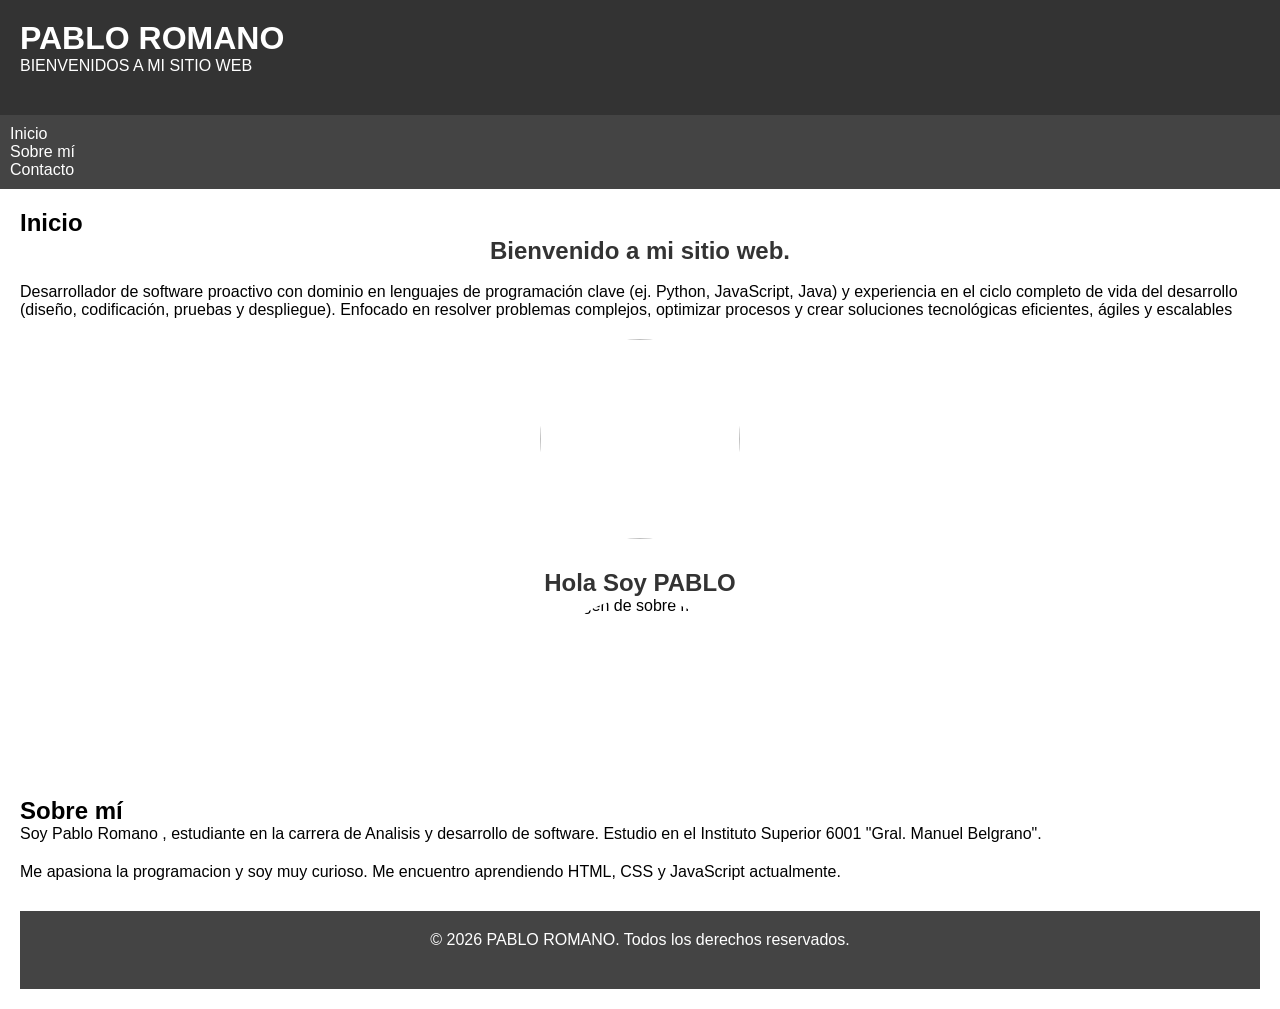
==== index.html @ 84e3b605 "formulario de contacto" ====
<!doctype html>

<html lang="es">
  <head>
    <meta charset="UTF-8" />

    <meta name="viewport" content="width=device-width, initial-scale=1.0" />

    <title>TP1-MI-SITIO-WEB</title>
  
  
  <link rel="stylesheet" href="estilo.css">
  <link href="https://googleapis.com" rel="stylesheet">
</head>

  <body>
    <header>
      <h1>PABLO ROMANO</h1>

      <p>BIENVENIDOS A MI SITIO  WEB </p>
    </header>
<nav>
        <ul>
            <li><a href="index.html#inicio">Inicio</a></li>
            <li><a href="index.html#sobre-mi">Sobre mí</a></li>
            <li><a href="contacto.html#contacto">Contacto</a></li>
        </ul>
    </nav>
<main>
        <section id="inicio" class="section-container">
            <div>
                <h1 class="title">Inicio</h1>
                <h2>Bienvenido a mi sitio web.</h2>
                <p>
                    <br>
                    Desarrollador de software proactivo con dominio en lenguajes de programación clave (ej. Python, JavaScript, Java) y experiencia en el ciclo completo de vida del desarrollo (diseño, codificación, pruebas y despliegue). Enfocado en resolver problemas complejos, optimizar procesos y crear soluciones tecnológicas eficientes, ágiles y escalables
                    </br>
                </p>
            </div>
            <DIV>
                <picture>
                    <div class="contenedor">
                    <img src="https://cdn.pixabay.com/photo/2021/08/04/13/06/software-developer-6521720_1280.jpg">
                    </div>
                </picture>
            </DIV>
            </section>
        <section id="sobre-mi" class="section-container">
            <div>
                
                <div class="picture-profile-container"> 
                    <h2>Hola Soy PABLO</h2>
                    <div class="contenedor">
                    <img src="https://img.freepik.com/foto-gratis/collaje-antecedentes-programacion_23-2149901789.jpg?semt=ais_hybrid&w=740&q=80" alt="Imagen de sobre mí">
                    </div>
                </div>
<div>
                <h1 class="title">Sobre mí</h1>
                 <p>Soy Pablo Romano , estudiante en la carrera de Analisis y desarrollo de software. Estudio en el Instituto Superior 6001 "Gral. Manuel Belgrano".</p>
                 <p>Me apasiona la programacion y soy muy curioso. Me encuentro aprendiendo HTML, CSS y JavaScript actualmente.</p>
            </div>
            
        </section>
        
    <footer>
        <p>&copy; 2026 PABLO ROMANO. Todos los derechos reservados.</p>
    </footer>
</body>
</html>
---- estilo.css ----
*, *::before, *::after { box-sizing: border-box; margin: 0; padding: 0; }
*{
    box-sizing: border-box;
    margin: 0;
    padding: 0;
}
body{
    
    /* Si elegiste Inter */
    font-family: 'Inter', sans-serif;
    
    /* Si elegiste Montserrat */
    /* font-family: 'Montserrat', sans-serif; */
}


header{
    background-color: #333333;
    color: white;
    padding: 20px;
}
nav{
    background-color: #444444;
    padding: 10px;
}
nav a {
    color: white;
    text-decoration: none;
    margin-right: 15px;

}
nav a:hover{
    color: yellow;
}
footer{
    background-color: #444444;
    color: white;
    padding: 20px;
    text-align: center;
}
main{
    padding: 20px;
}
section{
    margin-bottom: 30px;
}
h2{
    color:#333333
}
p{
    margin-bottom: 20px;
}
img{
    width: 200px;
    height: 200px;
    object-fit: cover;
    border-radius: 50%;
}
.contenedor{
    display: flex;
    justify-content: center;
}
h2{
    text-align: center;
}
/* Borde verde cuando el campo es válido */

input:valid {

border: 2px solid #16A34A;

background-color: #F0FFF4;

}

/* Borde rojo cuando el campo es inválido */

input:invalid {

border: 2px solid #DC2626;

background-color: #FEF2F2;

}
/* (d) Estilos generales del formulario */
form {
    max-width: 450px;
    margin: 20px auto;
    padding: 20px;
    background-color: #ffffff;
    border-radius: 12px;
    box-shadow: 0 4px 10px rgba(0, 0, 0, 0.1);
    font-family: 'Segoe UI', Tahoma, Geneva, Verdana, sans-serif;
}

label {
    display: block;
    margin-bottom: 8px;
    font-weight: 600;
    color: #444;
}

input, textarea, select {
    width: 100%; /* (d) Ancho al 100% */
    padding: 12px; /* (d) Padding interno */
    margin-bottom: 15px;
    border: 2px solid #ddd;
    border-radius: 8px; /* (d) Border-radius */
    font-size: 16px;
    box-sizing: border-box; /* Para que el padding no desborde el ancho */
    transition: all 0.3s ease; /* Transición suave para todos los cambios */
}

/* (c) Estilos para input:focus */
input:focus, textarea:focus, select:focus {
    outline: none;
    border-color: #3498db; /* Borde azul */
    box-shadow: 0 0 8px rgba(52, 152, 219, 0.3); /* Box-shadow sutil */
}

/* (a) Estilos para input:valid */
/* El campo se pone verde solo cuando la validación de HTML5 es exitosa */
input:valid, textarea:valid {
    border-color: #2ecc71; /* Borde verde */
    background-color: #f0fff4; /* Fondo verde claro */
}

/* (b) Estilos para input:invalid */
/* :not(:placeholder-shown) evita que el campo esté rojo antes de que el usuario escriba */
input:invalid:not(:placeholder-shown), 
textarea:invalid:not(:placeholder-shown) {
    border-color: #e74c3c; /* Borde rojo */
    background-color: #fff5f5; /* Fondo rojo claro */
}

/* Estilo para el botón de envío */
button {
    width: 100%;
    padding: 14px;
    background-color: #3498db;
    color: white;
    border: none;
    border-radius: 8px;
    font-size: 18px;
    font-weight: bold;
    cursor: pointer;
    transition: background 0.3s;
}

button:hover {
    background-color: #2980b9;
}
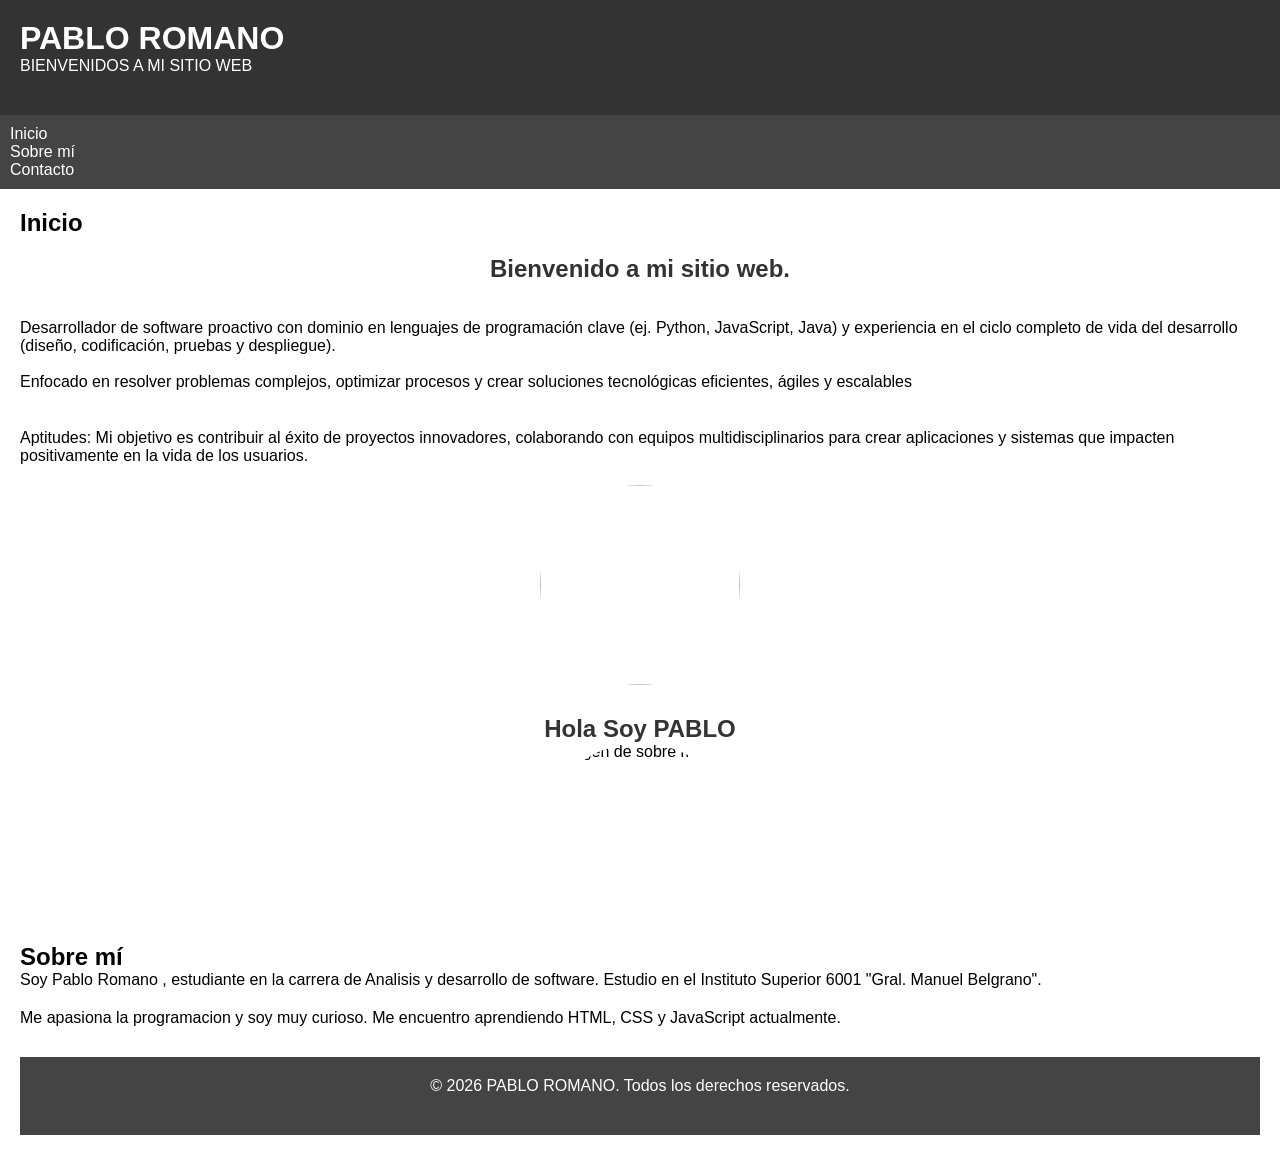
==== commit 70745734: "finalizar detalles tecnicos de pagina principal" ====
--- a/index.html
+++ b/index.html
@@ -30,11 +30,19 @@
         <section id="inicio" class="section-container">
             <div>
                 <h1 class="title">Inicio</h1>
-                <h2>Bienvenido a mi sitio web.</h2>
+                <br><h2>Bienvenido a mi sitio web.</h2>
+               </br>
                 <p>
                     <br>
-                    Desarrollador de software proactivo con dominio en lenguajes de programación clave (ej. Python, JavaScript, Java) y experiencia en el ciclo completo de vida del desarrollo (diseño, codificación, pruebas y despliegue). Enfocado en resolver problemas complejos, optimizar procesos y crear soluciones tecnológicas eficientes, ágiles y escalables
+                    Desarrollador de software proactivo con dominio en lenguajes de programación clave (ej. Python, JavaScript, Java) y experiencia en el ciclo completo de vida del desarrollo (diseño, codificación, pruebas y despliegue). 
                     </br>
+                    <br>
+                    Enfocado en resolver problemas complejos, optimizar procesos y crear soluciones tecnológicas eficientes, ágiles y escalables
+                    </br>
+                </p>
+                <p>
+                    <br>
+                   Aptitudes: Mi objetivo es contribuir al éxito de proyectos innovadores, colaborando con equipos multidisciplinarios para crear aplicaciones y sistemas que impacten positivamente en la vida de los usuarios.
                 </p>
             </div>
             <DIV>
--- a/estilo.css
+++ b/estilo.css
@@ -152,3 +152,33 @@
 button:hover {
     background-color: #2980b9;
 }
+/* Estilos para cuando el campo es obligatorio y está vacío o mal escrito */
+input:focus:invalid {
+    border: 2px solid #ff4d4d;
+    background-color: #fff5f5;
+    outline: none;
+}
+
+/* Estilos para cuando el dato ingresado es correcto */ commit atomico cambio style*/
+input:focus:valid {
+    border: 2px solid #2ecc71;
+    background-color: #f0fff4;
+    outline: none;
+}
+
+/* Opcional: Agregar un icono o mensaje debajo si querés sumar más estética */
+input:invalid + span::before {
+    content: '✖';
+    color: #ff4d4d;
+    margin-left: 5px;
+}
+
+input:valid + span::before {
+    content: '✔';
+    color: #2ecc71;
+    margin-left: 5px;
+}
+form { background: white; padding: 2rem; border-radius: 12px; box-shadow: 0 10px 25px rgba(0,0,0,0.1); }
+/*contenedor de sombras*/
+input:focus { border-color: #4A90E2; background: white; box-shadow: 0 0 0 4px rgba(74, 144, 226, 0.1); }
+/*foco interactivo*/
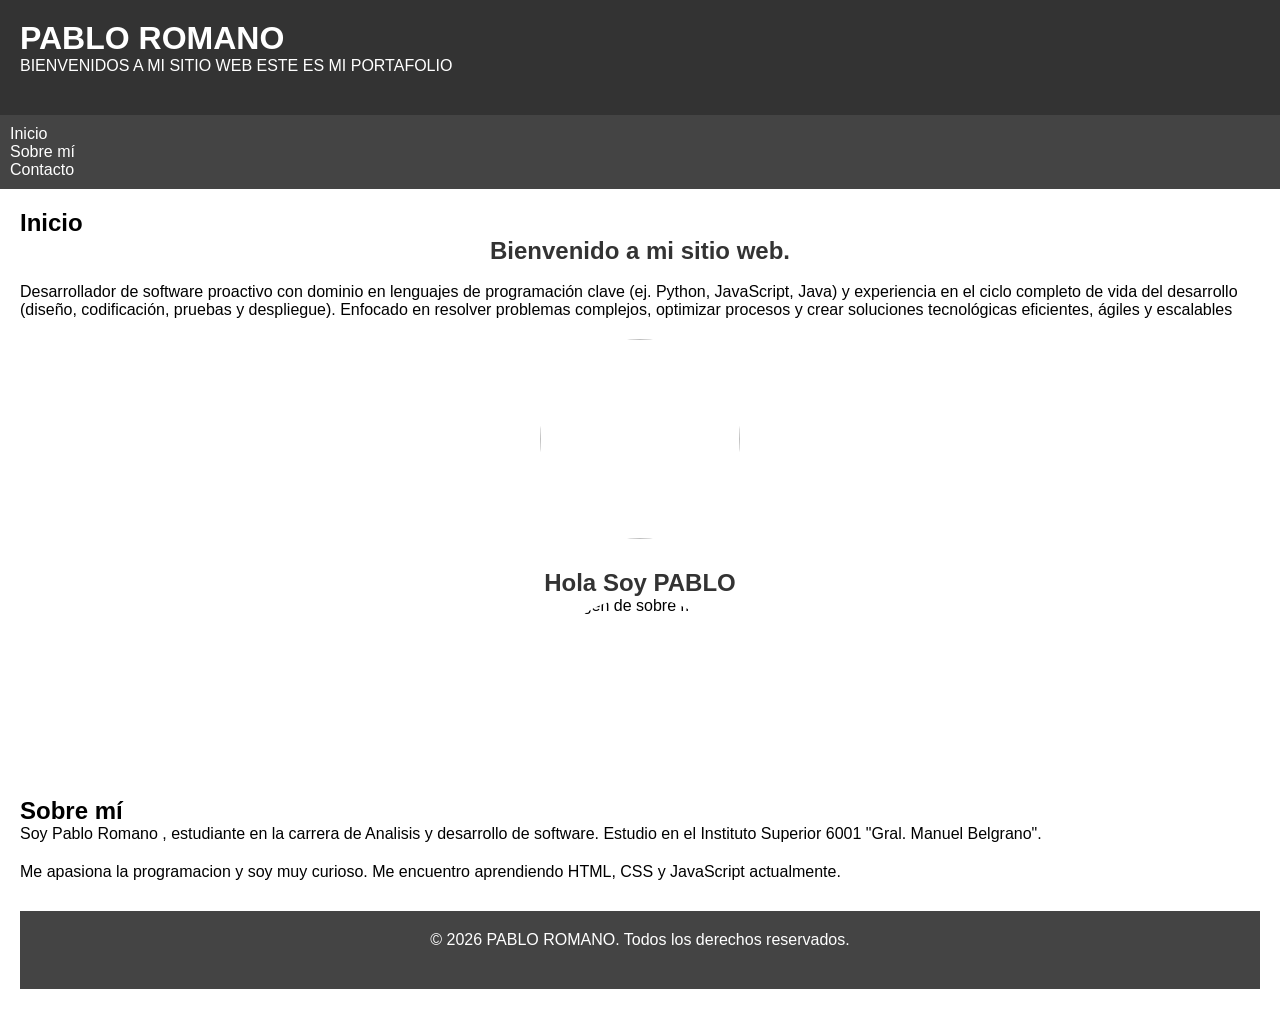
==== commit 51a5a75f: "cambio de titulo" ====
--- a/index.html
+++ b/index.html
@@ -17,7 +17,7 @@
     <header>
       <h1>PABLO ROMANO</h1>
 
-      <p>BIENVENIDOS A MI SITIO  WEB </p>
+      <p>BIENVENIDOS A MI SITIO  WEB  ESTE ES MI PORTAFOLIO </p>
     </header>
 <nav>
         <ul>
@@ -30,19 +30,11 @@
         <section id="inicio" class="section-container">
             <div>
                 <h1 class="title">Inicio</h1>
-                <br><h2>Bienvenido a mi sitio web.</h2>
-               </br>
+                <h2>Bienvenido a mi sitio web.</h2>
                 <p>
                     <br>
-                    Desarrollador de software proactivo con dominio en lenguajes de programación clave (ej. Python, JavaScript, Java) y experiencia en el ciclo completo de vida del desarrollo (diseño, codificación, pruebas y despliegue). 
+                    Desarrollador de software proactivo con dominio en lenguajes de programación clave (ej. Python, JavaScript, Java) y experiencia en el ciclo completo de vida del desarrollo (diseño, codificación, pruebas y despliegue). Enfocado en resolver problemas complejos, optimizar procesos y crear soluciones tecnológicas eficientes, ágiles y escalables
                     </br>
-                    <br>
-                    Enfocado en resolver problemas complejos, optimizar procesos y crear soluciones tecnológicas eficientes, ágiles y escalables
-                    </br>
-                </p>
-                <p>
-                    <br>
-                   Aptitudes: Mi objetivo es contribuir al éxito de proyectos innovadores, colaborando con equipos multidisciplinarios para crear aplicaciones y sistemas que impacten positivamente en la vida de los usuarios.
                 </p>
             </div>
             <DIV>
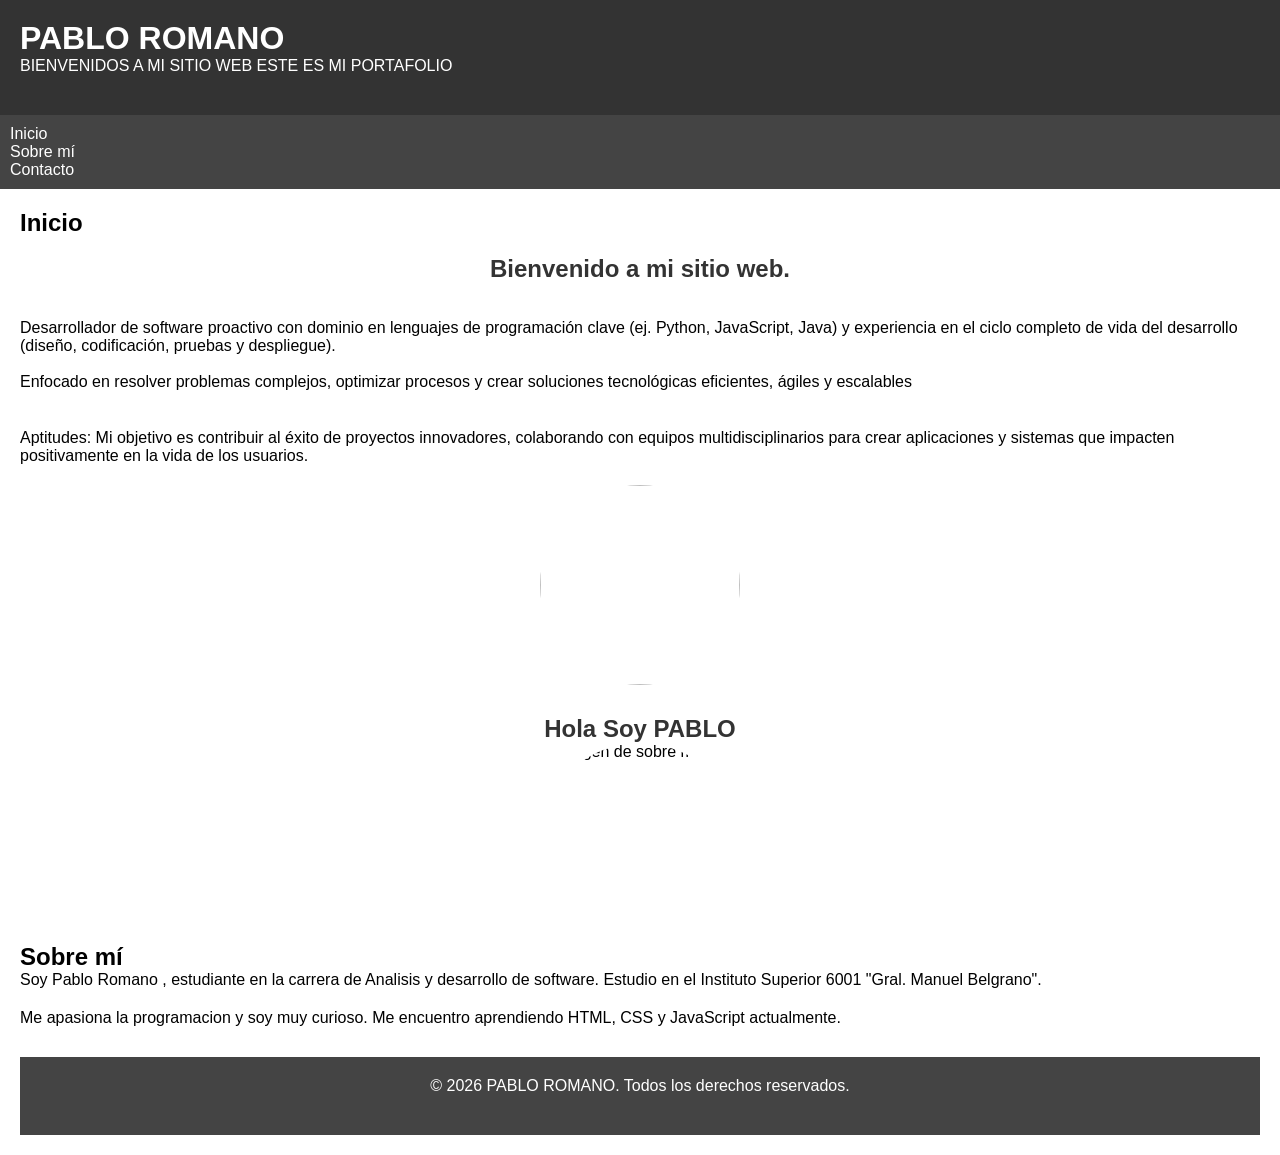
==== commit f8809a15: "Merge branch 'feature/formulario-contacto'" ====
--- a/index.html
+++ b/index.html
@@ -30,11 +30,19 @@
         <section id="inicio" class="section-container">
             <div>
                 <h1 class="title">Inicio</h1>
-                <h2>Bienvenido a mi sitio web.</h2>
+                <br><h2>Bienvenido a mi sitio web.</h2>
+               </br>
                 <p>
                     <br>
-                    Desarrollador de software proactivo con dominio en lenguajes de programación clave (ej. Python, JavaScript, Java) y experiencia en el ciclo completo de vida del desarrollo (diseño, codificación, pruebas y despliegue). Enfocado en resolver problemas complejos, optimizar procesos y crear soluciones tecnológicas eficientes, ágiles y escalables
+                    Desarrollador de software proactivo con dominio en lenguajes de programación clave (ej. Python, JavaScript, Java) y experiencia en el ciclo completo de vida del desarrollo (diseño, codificación, pruebas y despliegue). 
                     </br>
+                    <br>
+                    Enfocado en resolver problemas complejos, optimizar procesos y crear soluciones tecnológicas eficientes, ágiles y escalables
+                    </br>
+                </p>
+                <p>
+                    <br>
+                   Aptitudes: Mi objetivo es contribuir al éxito de proyectos innovadores, colaborando con equipos multidisciplinarios para crear aplicaciones y sistemas que impacten positivamente en la vida de los usuarios.
                 </p>
             </div>
             <DIV>
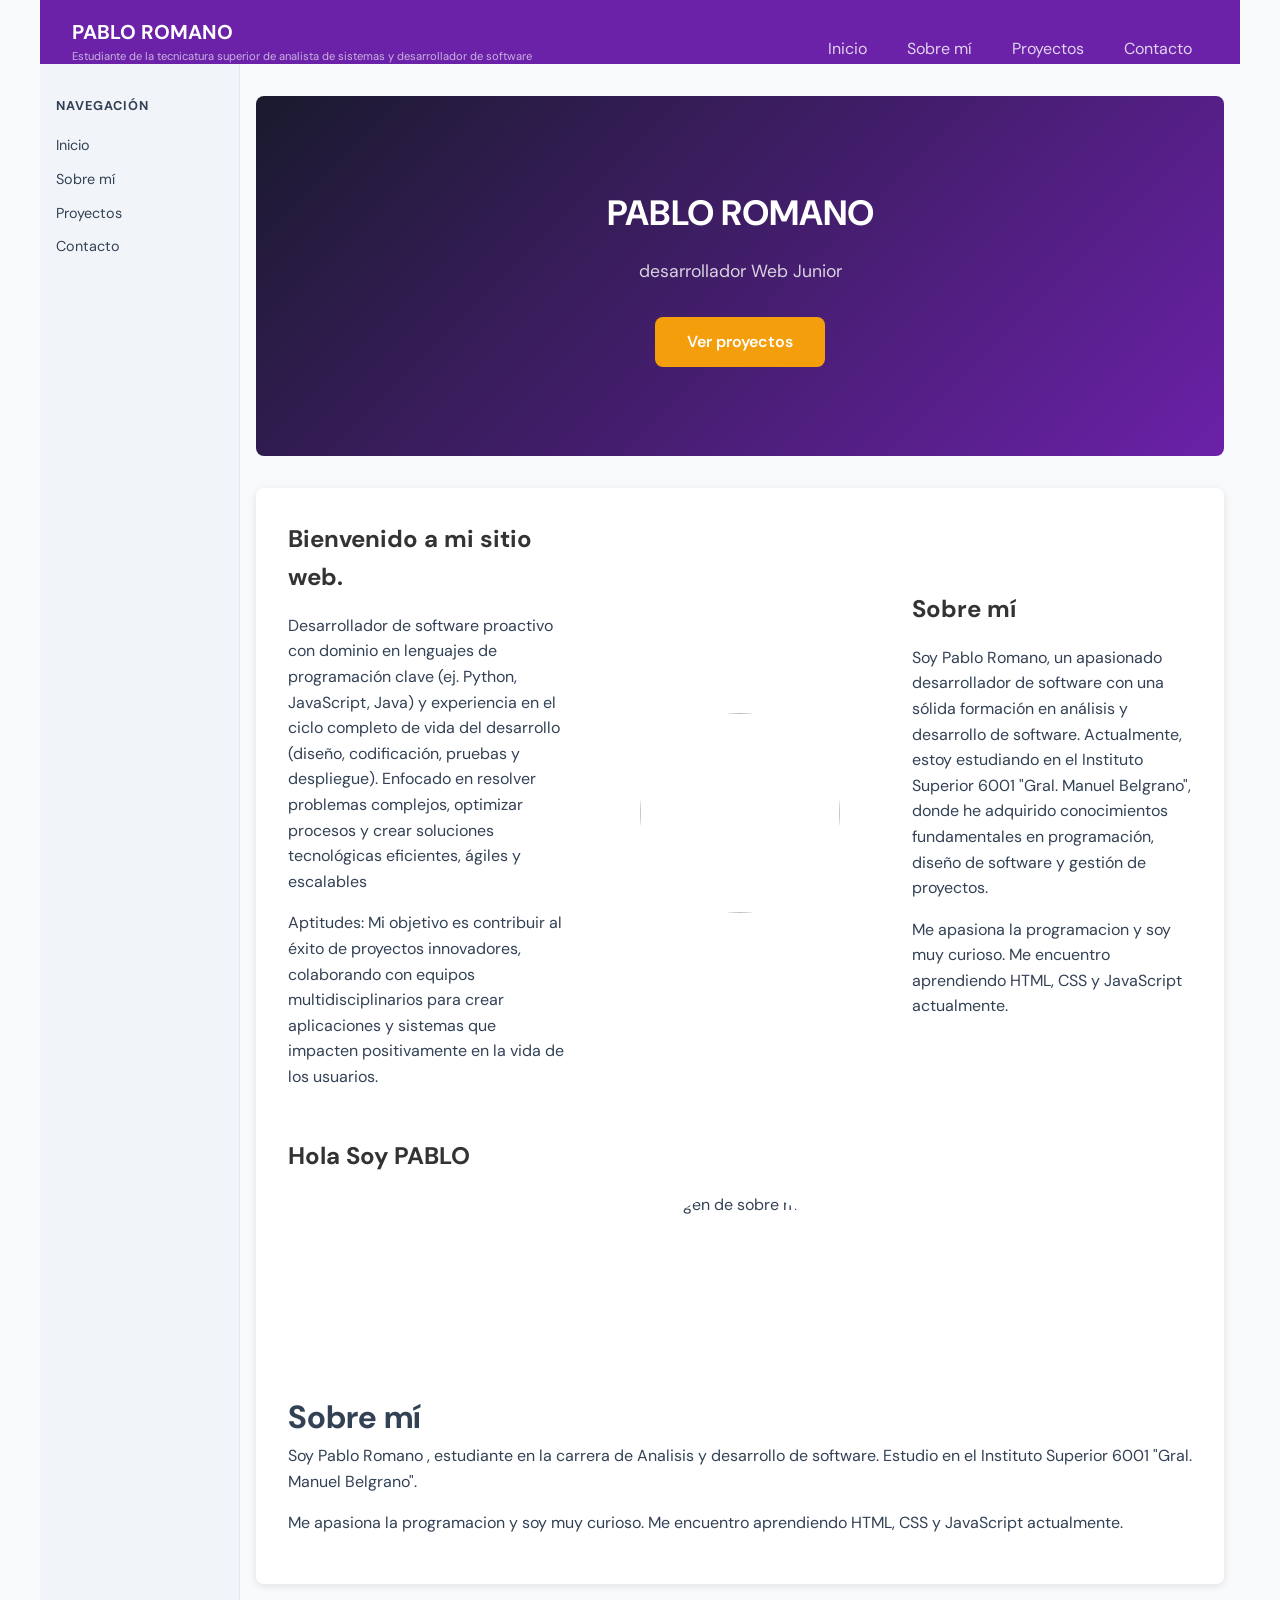
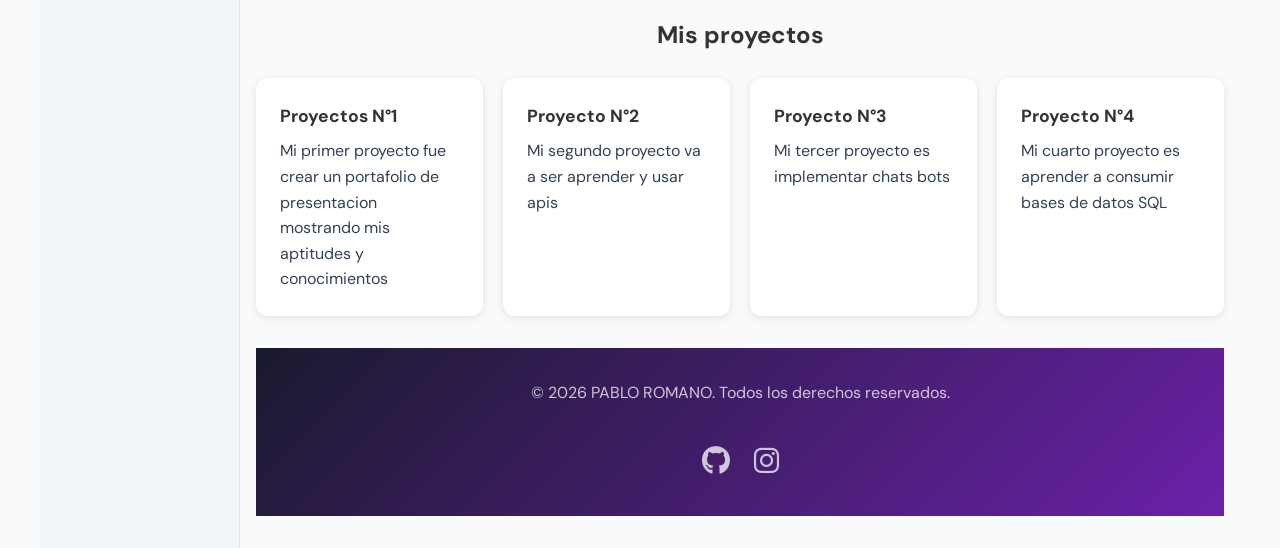
==== commit 8a63a48c: "agrego nuevos  estilos a mi formulario" ====
--- a/index.html
+++ b/index.html
@@ -2,58 +2,98 @@
 
 <html lang="es">
   <head>
-    <meta charset="UTF-8" />
+       <meta charset="UTF-8" />
 
-    <meta name="viewport" content="width=device-width, initial-scale=1.0" />
+       <meta name="viewport" content="width=device-width, initial-scale=1.0" />
 
-    <title>TP1-MI-SITIO-WEB</title>
+       <title>Pablo Romano - Sitio Web</title>
   
-  
-  <link rel="stylesheet" href="estilo.css">
-  <link href="https://googleapis.com" rel="stylesheet">
+    <link rel="stylesheet" href="https://cdnjs.cloudflare.com/ajax/libs/font-awesome/6.5.0/css/all.min.css">
+    <link rel="stylesheet" href="estilo.css">
+    <link href="https://googleapis.com" rel="stylesheet">
+    <link rel="preconnect" href="https://fonts.googleapis.com">
+    <link rel="preconnect" href="https://fonts.gstatic.com" crossorigin>
+    <link href="https://fonts.googleapis.com/css2?family=DM+Sans:wght@400;500&display=swap" rel="stylesheet">
 </head>
 
   <body>
+    
+    <div class="layout">
+
     <header>
+        <div class="logo">
       <h1>PABLO ROMANO</h1>
+        <p>Estudiante de la tecnicatura superior de analista de sistemas y desarrollador de software  </p>
 
-      <p>BIENVENIDOS A MI SITIO  WEB  ESTE ES MI PORTAFOLIO </p>
+    </div>
+    <nav>
+        <a href="#inicio">Inicio</a>
+            <a href="#sobre-mi">Sobre mí</a>
+            <a href="#Proyectos">Proyectos</a>
+            <a href="contacto.html">Contacto</a>
+        
+           
+    </nav>
     </header>
-<nav>
+
+    <aside class="sidebar">
+
+    <h3>Navegación</h3>
         <ul>
-            <li><a href="index.html#inicio">Inicio</a></li>
-            <li><a href="index.html#sobre-mi">Sobre mí</a></li>
-            <li><a href="contacto.html#contacto">Contacto</a></li>
+            <li><a href="#inicio">Inicio</a></li>
+            <li><a href="#sobre-mi">Sobre mí</a></li>
+            <li><a href="#Proyectos">Proyectos</a></li>
+            <li><a href="contacto.html">Contacto</a></li>
         </ul>
-    </nav>
+    </aside>
+
+
 <main>
-        <section id="inicio" class="section-container">
+      <section id="inicio" class="hero">
+            <div class="hero-contenido">
+                <h1>PABLO ROMANO</h1>
+                <p class="hero-titulo">desarrollador Web Junior</p>
+                <a href="#Proyectos" class="hero-btn">Ver proyectos</a>
+            </div>
+        </section>
+
+
+        <section class="section-container">
             <div>
-                <h1 class="title">Inicio</h1>
-                <br><h2>Bienvenido a mi sitio web.</h2>
-               </br>
+                
+                <h2>Bienvenido a mi sitio web.</h2>
+               
                 <p>
-                    <br>
+                    
                     Desarrollador de software proactivo con dominio en lenguajes de programación clave (ej. Python, JavaScript, Java) y experiencia en el ciclo completo de vida del desarrollo (diseño, codificación, pruebas y despliegue). 
-                    </br>
-                    <br>
+                    
+                    
                     Enfocado en resolver problemas complejos, optimizar procesos y crear soluciones tecnológicas eficientes, ágiles y escalables
-                    </br>
+                    
                 </p>
                 <p>
-                    <br>
+                    
                    Aptitudes: Mi objetivo es contribuir al éxito de proyectos innovadores, colaborando con equipos multidisciplinarios para crear aplicaciones y sistemas que impacten positivamente en la vida de los usuarios.
                 </p>
             </div>
-            <DIV>
+            <div>
                 <picture>
                     <div class="contenedor">
                     <img src="https://cdn.pixabay.com/photo/2021/08/04/13/06/software-developer-6521720_1280.jpg">
-                    </div>
-                </picture>
-            </DIV>
-            </section>
-        <section id="sobre-mi" class="section-container">
+                    
+                
+                </div>
+                
+            </div>
+            
+
+        <div>
+            <h2>Sobre mí</h2>
+            <p>
+                Soy Pablo Romano, un apasionado desarrollador de software con una sólida formación en análisis y desarrollo de software. Actualmente, estoy estudiando en el Instituto Superior 6001 "Gral. Manuel Belgrano", donde he adquirido conocimientos fundamentales en programación, diseño de software y gestión de proyectos.    
+            <p>Me apasiona la programacion y soy muy curioso. Me encuentro aprendiendo HTML, CSS y JavaScript actualmente.</p>
+        
+            </div>
             <div>
                 
                 <div class="picture-profile-container"> 
@@ -62,18 +102,59 @@
                     <img src="https://img.freepik.com/foto-gratis/collaje-antecedentes-programacion_23-2149901789.jpg?semt=ais_hybrid&w=740&q=80" alt="Imagen de sobre mí">
                     </div>
                 </div>
-<div>
-                <h1 class="title">Sobre mí</h1>
+                <div>
+
+                
+    
+                 <h1 class="title">Sobre mí</h1>
                  <p>Soy Pablo Romano , estudiante en la carrera de Analisis y desarrollo de software. Estudio en el Instituto Superior 6001 "Gral. Manuel Belgrano".</p>
                  <p>Me apasiona la programacion y soy muy curioso. Me encuentro aprendiendo HTML, CSS y JavaScript actualmente.</p>
             </div>
             
         </section>
         
+        <section id="Proyectos">
+                
+            <h2>Mis proyectos</h2>
+
+            <div class="Tarjetas">
+
+                <div class="Tarjeta">
+                    <h3>Proyectos N°1</h3>
+                    <p>Mi primer proyecto fue crear un portafolio de presentacion mostrando mis aptitudes y conocimientos</p>
+                </div>
+
+                <div class="Tarjeta">
+                    <h3>Proyecto N°2</h3>
+                    <p>Mi segundo proyecto va a ser aprender y usar apis</p>
+                </div>
+
+                <div class="Tarjeta">
+                    <h3>Proyecto N°3</h3>
+                    <p>Mi tercer proyecto es implementar chats bots</p>
+
+                </div>
+
+                <div class="Tarjeta">
+                    <h3>Proyecto N°4</h3>
+                    <p>Mi cuarto proyecto es aprender a consumir bases de datos SQL</p>
+
+                </div>
+            </div>
+        </section>
+        
     <footer>
         <p>&copy; 2026 PABLO ROMANO. Todos los derechos reservados.</p>
-    </footer>
-</body>
-</html>
+     <div class="redes">
+            <a href="https://github.com/Antony27c" target="_blank" aria-label="GitHub de Pablo">
+                <i class="fa-brands fa-github"></i>
+            </a>
+            <a href="https://www.instagram.com/antony0.0_" target="_blank" aria-label="Instagram de Pablo">
+                <i class="fa-brands fa-instagram"></i>
+            </a>
+            </div>
+            </footer>
+            </body>
+            </html>
 
 
--- a/estilo.css
+++ b/estilo.css
@@ -1,184 +1,418 @@
 
 
 *, *::before, *::after { box-sizing: border-box; margin: 0; padding: 0; }
-*{
-    box-sizing: border-box;
-    margin: 0;
-    padding: 0;
-}
-body{
-    
-    /* Si elegiste Inter */
-    font-family: 'Inter', sans-serif;
-    
-    /* Si elegiste Montserrat */
-    /* font-family: 'Montserrat', sans-serif; */
-}
-
-
-header{
-    background-color: #333333;
-    color: white;
-    padding: 20px;
-}
-nav{
-    background-color: #444444;
-    padding: 10px;
-}
+html {
+    font-size: 16px; /* Define que 1rem = 16px */
+}
+
+ :root {
+    --color-primary:    #2E75B6;
+    --color-secondary:  #1B2A4A;
+    --color-accent:     #F59E0B;
+    --color-text:       #334155;
+    --color-text-muted: #94a3b8;
+    --color-bg:         #F8FAFC;
+    --color-surface:    #ffffff;
+    --color-border:     #e2e8f0;
+    --radius:           8px;
+    --radius-pill:      999px;
+    --shadow:           0 2px 8px rgba(0,0,0,0.1);
+    --font-main:        "DM Sans", "Segoe UI", Arial, sans-serif;
+}
+
+ 
+html {
+    font-size: 16px;
+}
+ 
+body {
+    font-family: var(--font-main);
+    font-size: 16px;
+    line-height: 1.6;
+    color: var(--color-text);
+    background-color: var(--color-bg);
+}
+h1 { font-size: 2rem; }
+h2 { font-size: 1.5rem; color: #333; margin-bottom: 1rem; }
+h3 { font-size: 1.1rem; }
+p  { margin-bottom: 1rem; }
+
+.layout {
+    display: grid;
+    grid-template-columns: 200px 1fr;
+    grid-template-areas:
+        "header  header"
+        "sidebar main"    /* ← sidebar tiene que estar acá */
+        "footer  footer";
+}
+ 
+@media (min-width: 768px) {
+    .layout {
+        grid-template-columns: 200px 1fr;
+        grid-template-areas:
+            "header  header"
+            "sidebar main"
+            "footer  footer";
+    }
+ 
+    .sidebar { display: block; }
+ 
+    header {
+        flex-direction: row;
+        height: 64px;
+        padding: 0 2rem;
+    }
+}
+ 
+@media (min-width: 1024px) {
+    .layout {
+        max-width: 1200px;
+        margin: 0 auto;
+    }
+}
+ 
+
+
+header {
+    grid-area: header;
+    background-color: #6b21a8;
+    color: white;
+    padding: 1rem 2rem;
+    display: flex;
+    justify-content: space-between;
+    align-items: center;
+    flex-wrap: wrap;
+    gap: 0.5rem;
+}
+ 
+header .logo h1 {
+    font-size: 1.25rem;
+    color: white;
+}
+ 
+header .logo p {
+    font-size: 0.7rem;
+    color: rgba(255, 255, 255, 0.65);
+}
+
+nav {
+    display: flex;
+    gap: 0.5rem;
+    flex-wrap: wrap;
+}
+
 nav a {
-    color: white;
+    color: rgba(255, 255, 255, 0.80);
     text-decoration: none;
-    margin-right: 15px;
-
-}
-nav a:hover{
-    color: yellow;
-}
-footer{
-    background-color: #444444;
-    color: white;
-    padding: 20px;
+    padding: 0.4rem 1rem;
+    border-radius: var(--radius);
+    transition: background 0.25s,color 0.25s;
+}
+ 
+nav a:hover {
+    background: rgba(255, 255, 255, 0.15);
+    color: white;
+}
+
+.sidebar {
+    grid-area: sidebar;
+    background:#f1f5f9;
+    padding: 2rem 1rem;
+    border-right: 1px solid var(--color-border);
+    display: none; 
+}
+@media (min-width: 768px) {
+    .sidebar {
+        display: block; 
+    }
+}
+.sidebar h3 {
+    font-size: 0.8rem;
+    text-transform: uppercase;
+    letter-spacing: 0.08em;
+    color: var(--color-text);
+    margin-bottom: 1rem;
+}
+ 
+.sidebar ul {
+    list-style: none;
+    display: flex;
+    flex-direction: column;
+    gap: 0.5rem;
+}
+ 
+.sidebar ul li a {
+    color: var(--color-text);
+    text-decoration: none;
+    font-size: 0.9rem;
+    transition: color 0.2s;
+}
+ 
+.sidebar ul li a:hover {
+    color: #6b21a8;
+}
+.sin-sidebar {
+    grid-template-columns: 1fr;
+    grid-template-areas:
+        "header"
+        "main"
+        "footer";
+}
+
+.sin-sidebar .sidebar {
+    display: none;
+}
+
+
+
+
+
+
+
+
+
+
+
+main {
+    grid-area: main;
+    padding: 2rem 1rem;
+}
+
+.hero {
+    display: flex;
+    justify-content: center;
+    align-items: center;
+    min-height: 40vh;
+    background: linear-gradient(135deg, #1a1a2e, #6b21a8);
+    color: white;
     text-align: center;
-}
-main{
-    padding: 20px;
-}
-section{
-    margin-bottom: 30px;
-}
-h2{
-    color:#333333
-}
-p{
-    margin-bottom: 20px;
-}
-img{
+    padding: 2rem;
+    border-radius: var(--radius);
+    margin-bottom: 2rem;
+}
+ 
+.hero-contenido {
+    display: flex;
+    flex-direction: column;
+    align-items: center;
+    gap: 1rem;
+}
+ 
+.hero-contenido h1 { font-size: 2.2rem; color: white; }
+ 
+.hero-titulo {
+    font-size: 1.1rem;
+    color: rgba(255,255,255,0.80);
+}
+ 
+.hero-btn {
+    padding: 0.75rem 2rem;
+    background: var(--color-accent);
+    color: white;
+    text-decoration: none;
+    border-radius: var(--radius);
+    font-weight: 600;
+    transition: background 0.25s, transform 0.25s;
+}
+ 
+.hero-btn:hover {
+    background: #9333ea;
+    transform: translateY(-2px);
+}
+.section-container {
+    display: flex;
+    flex-wrap: wrap;
+    gap: 2rem;
+    align-items: center;
+    background: var(--color-surface);
+    border-radius: var(--radius);
+    padding: 2rem;
+    margin-bottom: 2rem;
+    box-shadow: var(--shadow);
+}
+ 
+.section-container > div { flex: 1 1 260px; }
+ 
+.contenedor { display: flex; justify-content: center; }
+ 
+img {
     width: 200px;
     height: 200px;
     object-fit: cover;
     border-radius: 50%;
-}
-.contenedor{
-    display: flex;
-    justify-content: center;
-}
-h2{
+    display: block;
+}
+
+#Proyectos {
+    margin-bottom: 2rem;
+}
+ 
+#Proyectos h2 {
     text-align: center;
-}
-/* Borde verde cuando el campo es válido */
-
-input:valid {
-
-border: 2px solid #16A34A;
-
-background-color: #F0FFF4;
-
-}
-
-/* Borde rojo cuando el campo es inválido */
-
-input:invalid {
-
-border: 2px solid #DC2626;
-
-background-color: #FEF2F2;
-
-}
-/* (d) Estilos generales del formulario */
+    margin-bottom: 1.5rem;
+}
+ 
+.Tarjetas {
+    display: grid;
+    grid-template-columns: repeat(auto-fit, minmax(220px, 1fr));
+    gap: 1.25rem;
+}
+ 
+.Tarjeta {
+    padding: 1.5rem;
+    background: var(--color-surface);
+    border-radius: 12px;
+    box-shadow: var(--shadow);
+    transition: transform 0.3s, box-shadow 0.3s;
+}
+ 
+.Tarjeta:hover {
+    transform: translateY(-4px);
+    box-shadow: 0 8px 20px rgba(0,0,0,0.15);
+}
+ 
+.Tarjeta h3 { color: #333; margin-bottom: 0.5rem; }
+.Tarjeta p  { color: var(--color-text); margin: 0; }
+ 
+
+#contacto {
+    max-width: 520px;
+    margin: 0 auto;
+}
+ 
+#contacto h2 {
+    text-align: center;
+    margin-bottom: 1.5rem;
+}
+
 form {
-    max-width: 450px;
-    margin: 20px auto;
-    padding: 20px;
-    background-color: #ffffff;
+    display: flex;
+    flex-direction: column;
+    gap: 0.4rem;
+    background: white;
+    padding: 2rem;
     border-radius: 12px;
-    box-shadow: 0 4px 10px rgba(0, 0, 0, 0.1);
-    font-family: 'Segoe UI', Tahoma, Geneva, Verdana, sans-serif;
-}
-
+    box-shadow: 0 10px 25px rgba(0,0,0,0.1);
+}
+ 
 label {
     display: block;
-    margin-bottom: 8px;
     font-weight: 600;
     color: #444;
-}
-
-input, textarea, select {
-    width: 100%; /* (d) Ancho al 100% */
-    padding: 12px; /* (d) Padding interno */
-    margin-bottom: 15px;
-    border: 2px solid #ddd;
-    border-radius: 8px; /* (d) Border-radius */
-    font-size: 16px;
-    box-sizing: border-box; /* Para que el padding no desborde el ancho */
-    transition: all 0.3s ease; /* Transición suave para todos los cambios */
-}
-
-/* (c) Estilos para input:focus */
-input:focus, textarea:focus, select:focus {
+    margin-top: 0.6rem;
+}
+
+.checkbox-label {
+    display: flex;
+    align-items: center;
+    gap: 0.5rem;
+    font-weight: normal;
+    cursor: pointer;
+}
+ 
+.checkbox-label input[type="checkbox"] {
+    width: auto;
+    margin: 0;
+}
+ 
+input,
+textarea,
+select {
+    width: 100%;
+    padding: 0.65rem 0.75rem;
+    border: 2px solid var(--color-border);
+    border-radius: var(--radius);
+    font-size: 1rem;
+    font-family: var(--font-main);
+    background: white;
+    transition: border-color 0.3s, box-shadow 0.3s, background-color 0.3s;
+}
+ 
+textarea {
+    height: 120px;
+    resize: vertical;
+}
+ 
+small {
+    font-size: 0.78rem;
+    color: var(--color-text-muted);
+}
+
+input:focus,
+textarea:focus,
+select:focus {
     outline: none;
-    border-color: #3498db; /* Borde azul */
-    box-shadow: 0 0 8px rgba(52, 152, 219, 0.3); /* Box-shadow sutil */
-}
-
-/* (a) Estilos para input:valid */
-/* El campo se pone verde solo cuando la validación de HTML5 es exitosa */
-input:valid, textarea:valid {
-    border-color: #2ecc71; /* Borde verde */
-    background-color: #f0fff4; /* Fondo verde claro */
-}
-
-/* (b) Estilos para input:invalid */
-/* :not(:placeholder-shown) evita que el campo esté rojo antes de que el usuario escriba */
-input:invalid:not(:placeholder-shown), 
-textarea:invalid:not(:placeholder-shown) {
-    border-color: #e74c3c; /* Borde rojo */
-    background-color: #fff5f5; /* Fondo rojo claro */
-}
-
-/* Estilo para el botón de envío */
-button {
-    width: 100%;
-    padding: 14px;
-    background-color: #3498db;
+    border-color: #4A90E2;
+    box-shadow: 0 0 0 4px rgba(74,144,226,0.12);
+    background: white;
+}
+
+input:not(:placeholder-shown):valid,
+textarea:not(:placeholder-shown):valid {
+    border-color: #2ecc71;
+    background-color: #f0fff4;
+}
+
+input:not(:placeholder-shown):invalid,
+textarea:not(:placeholder-shown):invalid {
+    border-color: #e74c3c;
+    background-color: #fff5f5;
+}
+
+input:not(:placeholder-shown):valid   + span::before { content: '✔'; color: #2ecc71; margin-left: 4px; }
+input:not(:placeholder-shown):invalid + span::before { content: '✖'; color: #e74c3c; margin-left: 4px; }
+
+button[type="submit"] {
+    margin-top: 1rem;
+    padding: 0.85rem;
+    background-color: #333;
     color: white;
     border: none;
-    border-radius: 8px;
-    font-size: 18px;
-    font-weight: bold;
+    border-radius: var(--radius);
+    font-size: 1rem;
+    font-weight: 600;
     cursor: pointer;
-    transition: background 0.3s;
-}
-
-button:hover {
-    background-color: #2980b9;
-}
-/* Estilos para cuando el campo es obligatorio y está vacío o mal escrito */
-input:focus:invalid {
-    border: 2px solid #ff4d4d;
-    background-color: #fff5f5;
-    outline: none;
-}
-
-/* Estilos para cuando el dato ingresado es correcto */ commit atomico cambio style*/
-input:focus:valid {
-    border: 2px solid #2ecc71;
-    background-color: #f0fff4;
-    outline: none;
-}
-
-/* Opcional: Agregar un icono o mensaje debajo si querés sumar más estética */
-input:invalid + span::before {
-    content: '✖';
-    color: #ff4d4d;
-    margin-left: 5px;
-}
-
-input:valid + span::before {
-    content: '✔';
-    color: #2ecc71;
-    margin-left: 5px;
-}
-form { background: white; padding: 2rem; border-radius: 12px; box-shadow: 0 10px 25px rgba(0,0,0,0.1); }
-/*contenedor de sombras*/
-input:focus { border-color: #4A90E2; background: white; box-shadow: 0 0 0 4px rgba(74, 144, 226, 0.1); }
-/*foco interactivo*/
+    display: flex;
+    align-items: center;
+    justify-content: center;
+    gap: 0.5rem;
+    transition: background 0.3s, transform 0.2s;
+}
+ 
+button[type="submit"]:hover {
+    background-color: #555;
+    transform: translateY(-2px);
+}
+
+footer {
+    grid-area: footer;
+    background: linear-gradient(135deg, #1a1a2e, #6b21a8);
+    color: rgba(255,255,255,0.75);
+    padding: 2rem;
+    text-align: center;
+    display: flex;
+    flex-direction: column;
+    align-items: center;
+    gap: 1rem;
+}
+ 
+.redes {
+    display: flex;
+    justify-content: center;
+    gap: 1.5rem;
+}
+ 
+.redes a {
+    color: rgba(255,255,255,0.75);
+    font-size: 1.8rem;
+    text-decoration: none;
+    transition: color 0.25s;
+}
+ 
+.redes a:hover { color: var(--color-accent); }
+
+@media (max-width: 600px) {
+    .section-container { flex-direction: column; }
+    .Tarjetas { grid-template-columns: 1fr; }
+    header { flex-direction: column; align-items: flex-start; }
+}
